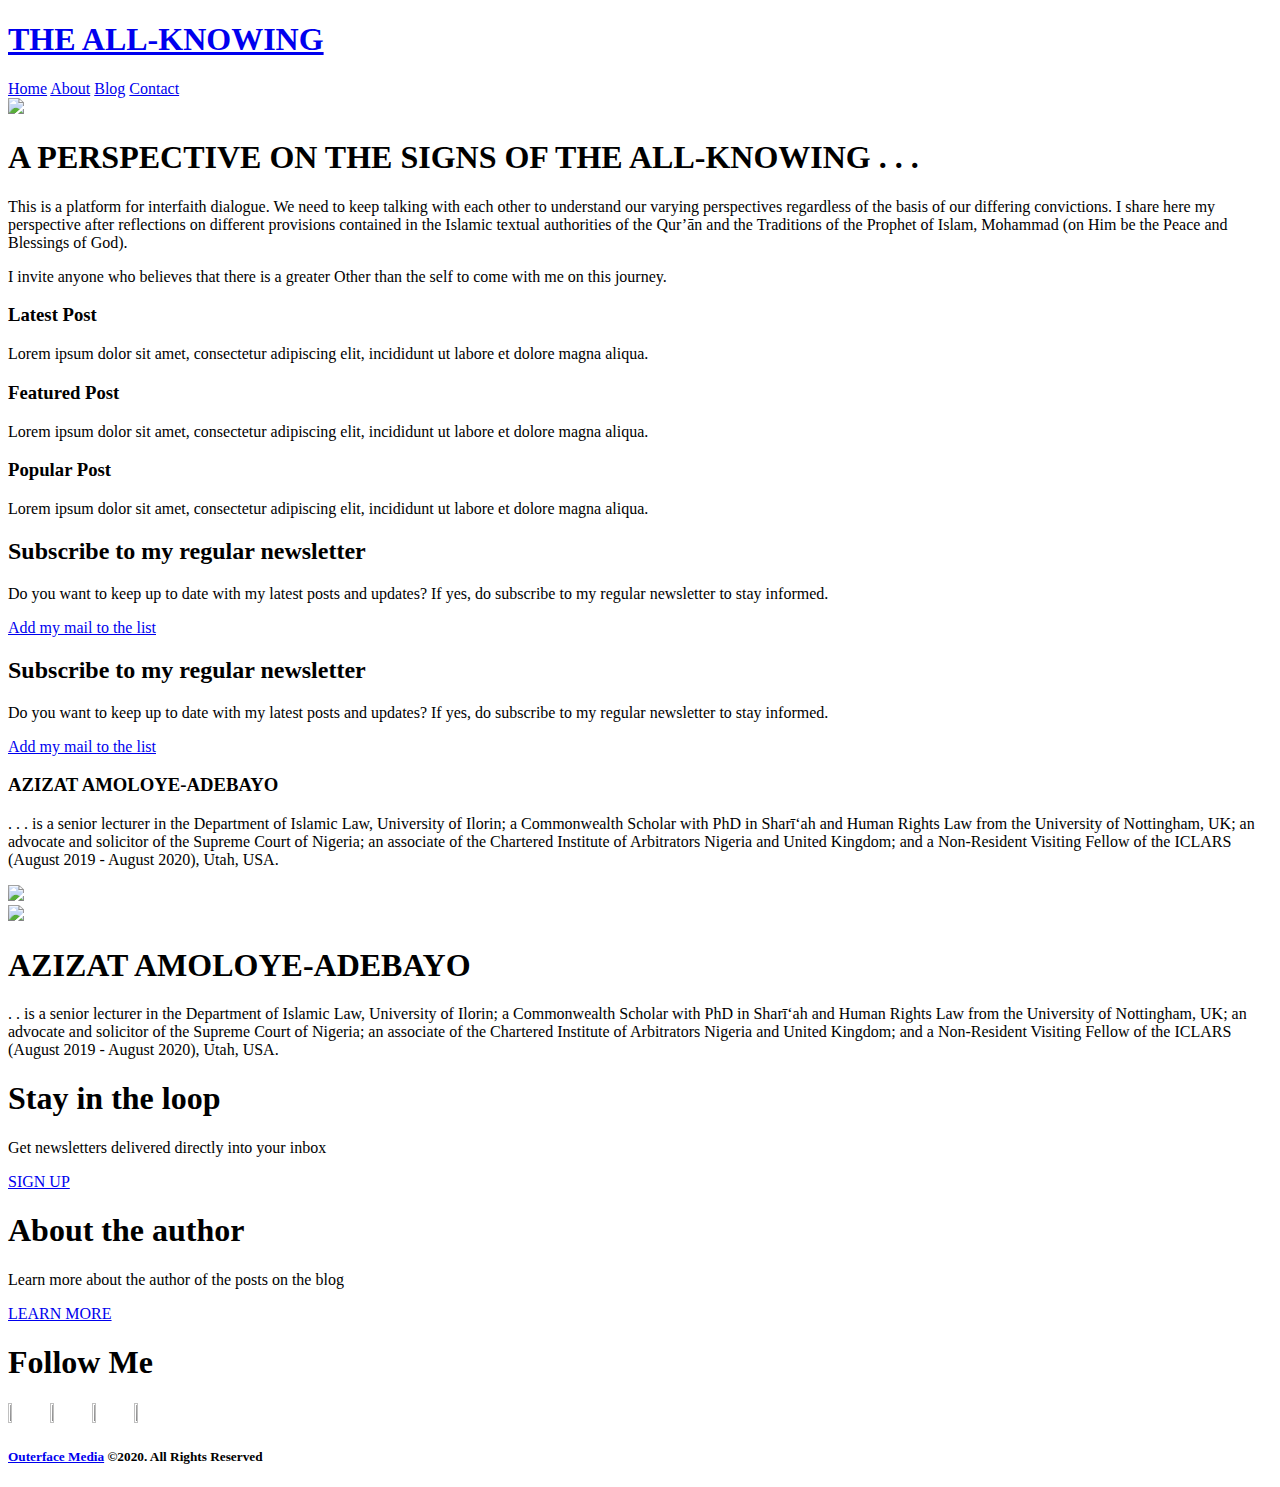
==== index.html @ 74ece154 "Create index.html" ====
<!DOCTYPE html>
<html>
	<head>
		<meta charset="UTF-8">
		<title>The All Knowing</title>
		<meta name="viewport" content="width=device-width, initial-scale=1">
		<link rel="stylesheet" href="https://fonts.googleapis.com/css?family=Rakkas|Roboto+Slab">
        <link rel="stylesheet" href="styles/reset.css">
		<link rel="stylesheet" href="styles/-debug.css">
		<link rel="stylesheet" href="styles/index.css">

	</head>

    <body>
		
		<div class="header">

			<h1><a href="default" class="logo">THE ALL-KNOWING</a></h1>

			<div class="header-right">
				<a class="active" href="#home">Home</a>
				<a href="about.html">About</a>
				<a href="#blog">Blog</a>
				<a href="contact.html">Contact</a>
			</div>

        </div>
        

        <div class="content">
            
            <div class="container">
				<img src="images/unsplash-featured-image.jpg"/>
			
				<div id="text">
					<h1>A PERSPECTIVE ON THE SIGNS OF THE ALL-KNOWING . . .</h1>
				</div>
			
			</div>


			<div class="welcome-text">
				<p>
				This is a platform for interfaith dialogue. We need to keep talking with each other to understand our varying perspectives regardless of the basis of our differing convictions. 
				I share here my perspective after reflections on different provisions contained in the Islamic textual authorities of the Qur’ān and the Traditions of the Prophet of Islam, 
				Mohammad (on Him be the Peace and Blessings of God).</p> 
				<p>
					I invite anyone who believes that there is a greater Other than the self to come with me on this journey.
				</p>
			</div>


				<div id="blog-posts">
					<span class="item">
						<h3>Latest Post</h3>
							<p>Lorem ipsum dolor sit amet, consectetur adipiscing elit, incididunt ut labore et dolore magna aliqua.</p>
					</span>
				
					<span class="item">
						<h3>Featured Post</h3>
							<p>Lorem ipsum dolor sit amet, consectetur adipiscing elit, incididunt ut labore et dolore magna aliqua.</p>
					</span>
				
					<span class="item">
						<h3>Popular Post</h3>
							<p>Lorem ipsum dolor sit amet, consectetur adipiscing elit, incididunt ut labore et dolore magna aliqua.</p>
					</span>
				</div>


			<div class="subscription" id="desktop">

				<span class="left">
					<h2>Subscribe to my regular newsletter</h2>
					<p>Do you want to keep up to date with my latest posts and updates? If yes, do subscribe to my regular newsletter to stay informed.</p>
				</span>

				<span class="right">
					<a href="#sign-up">Add my mail to the list</a>
				</span>

			</div>

			<div class="subscription" id="mobile">

				<span class="left">
					<h2>Subscribe to my regular newsletter</h2>
					<p>Do you want to keep up to date with my latest posts and updates? If yes, do subscribe to my regular newsletter to stay informed.</p>
					<a href="#sign-up">Add my mail to the list</a>
				</span>

			</div>

			<div class="about-author" id="desktop">
				<span class="left">
					<h3>AZIZAT AMOLOYE-ADEBAYO</h3>
					<p>
						. . . is a senior lecturer in the Department of Islamic Law, University of Ilorin; a Commonwealth Scholar with PhD in Sharī‘ah and Human Rights Law from the University of Nottingham, UK; 
						an advocate and solicitor of the Supreme Court of Nigeria; an associate of the Chartered Institute of Arbitrators Nigeria and United Kingdom; and a Non-Resident Visiting Fellow of the ICLARS (August 2019 - August 2020), Utah, USA.
					</p>
				</span>

				<span class="right">
					<img src="images/azizatamoloyeadebayo.jpg"/>
				</span>
			</div>


			<div class="about-author" id="mobile">

				<span class="right">
					<img src="images/azizatamoloyeadebayo.jpg"/>
				</span>

				<span class="left">
					<h1>AZIZAT AMOLOYE-ADEBAYO</h1>
					<p></p>
						. . is a senior lecturer in the Department of Islamic Law, University of Ilorin; a Commonwealth Scholar with PhD in Sharī‘ah and Human Rights Law from the University of Nottingham, UK; 
						an advocate and solicitor of the Supreme Court of Nigeria; an associate of the Chartered Institute of Arbitrators Nigeria and United Kingdom; and a Non-Resident Visiting Fellow of the ICLARS (August 2019 - August 2020), Utah, USA.
					</p>
				</span>

			</div>

		
		
			<div class="footer">

				<div class="top">

					<span class="left">
						<h1>Stay in the loop</h1>
						<p>Get newsletters delivered directly into your inbox</p>
						<a href="#sign-up">SIGN UP</a>
					</span>

					<span class="right">
						<h1>About the author</h1>
						<p>Learn more about the author of the posts on the blog</p>
						<a href="about.html">LEARN MORE</a>
					</span>

				</div>

				<div id="bottom">
					<h1>Follow Me</h1>

					<span class="social">
						<a href="mailto:theallknowing@gmail.com" target="_blank"><img src="icons/Gmail.svg" width="3%" height="3%"/></a>
						<a href="https://twitter.com/theallknowing" target="_blank"><img src="icons/Twitter.svg" width="3%" height="3%"/></a>
						<a href="https://linkedin.com/theallknowing" target="_blank"><img src="icons/LinkedIN.svg" width="3%" height="3%"/></a>
						<a href="https://zoom.com/custom-link" target="_blank"><img src="icons/Zoom.svg" width="3%" height="3%"/></a>
					</span>

					<div class="copyright">
						<h5>
							<a href="https://outerfacemedia.com" target="_blank" class="logo">Outerface Media</a> &copy2020. All Rights Reserved
						</h5>
					</div>
				</div>

			</div>

		</div>
	</body>
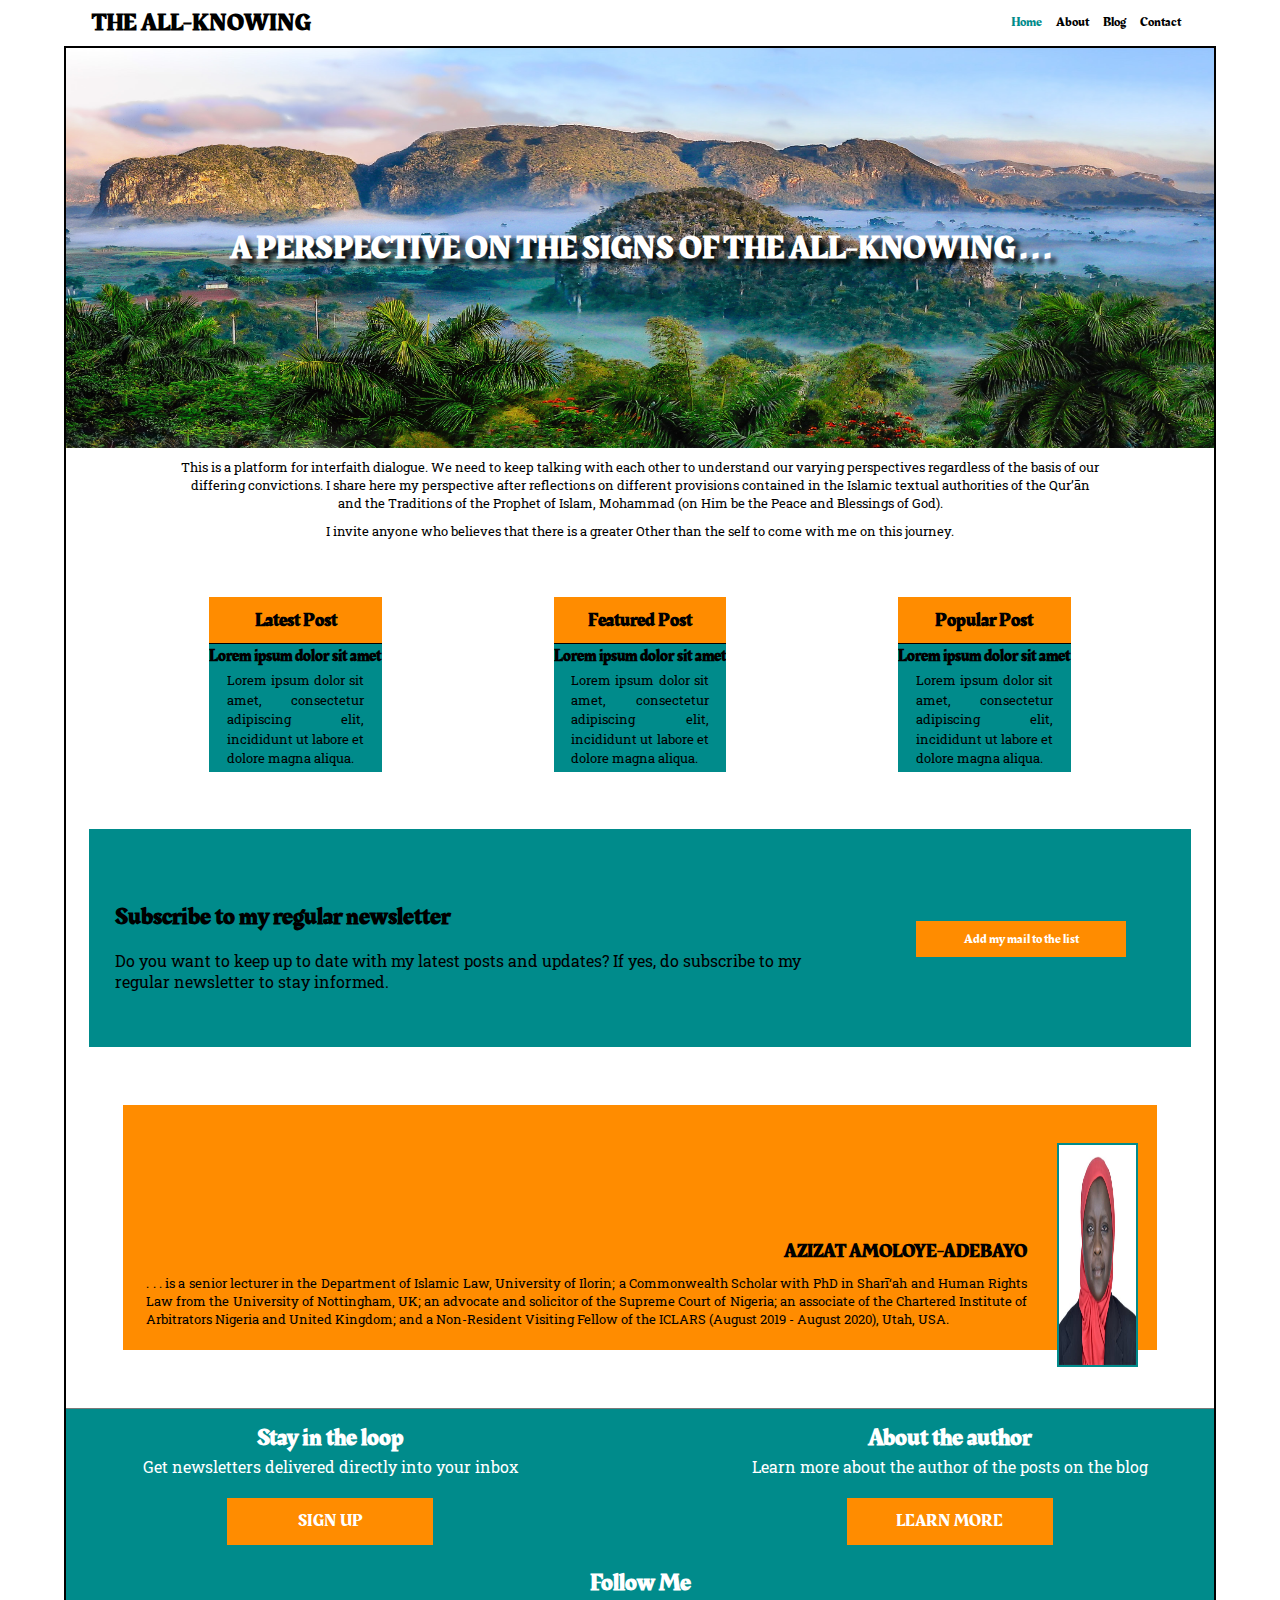
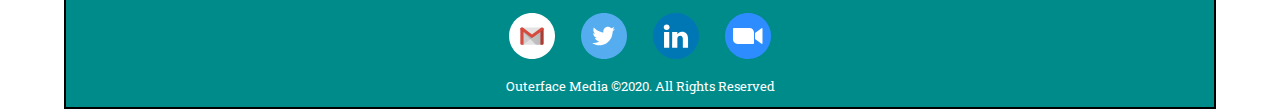
==== commit 550c8c73: "Update index.html" ====
--- a/index.html
+++ b/index.html
@@ -8,7 +8,6 @@
         <link rel="stylesheet" href="styles/reset.css">
 		<link rel="stylesheet" href="styles/-debug.css">
 		<link rel="stylesheet" href="styles/index.css">
-
 	</head>
 
     <body>
@@ -53,16 +52,19 @@
 				<div id="blog-posts">
 					<span class="item">
 						<h3>Latest Post</h3>
+							<h4>Lorem ipsum dolor sit amet</h4>
 							<p>Lorem ipsum dolor sit amet, consectetur adipiscing elit, incididunt ut labore et dolore magna aliqua.</p>
 					</span>
 				
 					<span class="item">
 						<h3>Featured Post</h3>
+							<h4>Lorem ipsum dolor sit amet</h4>
 							<p>Lorem ipsum dolor sit amet, consectetur adipiscing elit, incididunt ut labore et dolore magna aliqua.</p>
 					</span>
 				
 					<span class="item">
 						<h3>Popular Post</h3>
+							<h4>Lorem ipsum dolor sit amet</h4>
 							<p>Lorem ipsum dolor sit amet, consectetur adipiscing elit, incididunt ut labore et dolore magna aliqua.</p>
 					</span>
 				</div>
@@ -129,13 +131,13 @@
 				<div class="top">
 
 					<span class="left">
-						<h1>Stay in the loop</h1>
+						<h2>Stay in the loop</h2>
 						<p>Get newsletters delivered directly into your inbox</p>
 						<a href="#sign-up">SIGN UP</a>
 					</span>
 
 					<span class="right">
-						<h1>About the author</h1>
+						<h2>About the author</h2>
 						<p>Learn more about the author of the posts on the blog</p>
 						<a href="about.html">LEARN MORE</a>
 					</span>
@@ -143,19 +145,19 @@
 				</div>
 
 				<div id="bottom">
-					<h1>Follow Me</h1>
+					<h2>Follow Me</h2>
 
 					<span class="social">
-						<a href="mailto:theallknowing@gmail.com" target="_blank"><img src="icons/Gmail.svg" width="3%" height="3%"/></a>
-						<a href="https://twitter.com/theallknowing" target="_blank"><img src="icons/Twitter.svg" width="3%" height="3%"/></a>
-						<a href="https://linkedin.com/theallknowing" target="_blank"><img src="icons/LinkedIN.svg" width="3%" height="3%"/></a>
-						<a href="https://zoom.com/custom-link" target="_blank"><img src="icons/Zoom.svg" width="3%" height="3%"/></a>
+						<a href="mailto:theallknowing@gmail.com" target="_blank"><img src="icons/Gmail.svg" width="4%" height="4%"/></a>
+						<a href="https://twitter.com/theallknowing" target="_blank"><img src="icons/Twitter.svg" width="4%" height="4%"/></a>
+						<a href="https://linkedin.com/theallknowing" target="_blank"><img src="icons/LinkedIN.svg" width="4%" height="4%"/></a>
+						<a href="https://zoom.com/custom-link" target="_blank"><img src="icons/Zoom.svg" width="4%" height="4%"/></a>
 					</span>
 
 					<div class="copyright">
-						<h5>
+						<p>
 							<a href="https://outerfacemedia.com" target="_blank" class="logo">Outerface Media</a> &copy2020. All Rights Reserved
-						</h5>
+						</p>
 					</div>
 				</div>
 
--- a/styles/index.css
+++ b/styles/index.css
@@ -0,0 +1,492 @@
+body {
+    margin: 0 5%;
+    font-family: 'Rakkas';
+}
+
+
+#mobile {
+    display: none;
+}
+
+        @media screen and (max-width: 500px) {
+            #desktop {
+                display: none;
+            }
+            #mobile {
+                display: block;
+            }
+        }
+
+
+
+.header {
+    align-items: center;
+    overflow: hidden;
+    margin: 0 2%;
+    padding: 5px;
+}
+
+.header-right {
+    float: right;
+    margin: 0;
+    padding: 0;
+}
+
+
+.header-right a:hover {
+    color: darkorange;
+}
+
+
+.header-right a {
+    float: left;
+    color: black;
+    text-align: center;
+    padding: 7px;
+    text-decoration: none;
+    font-size: small;
+}
+
+
+.header a.logo {
+    float: left;
+    margin: 0;
+    padding: 0;
+    font-size: x-large;
+}
+
+
+.header a.active {
+    color: darkcyan;
+}
+
+
+            @media screen and (max-width: 500px) {
+                .header-right a {
+                    float: none;
+                    text-align: center;
+                }
+                .header-right {
+                    display: block;
+                    float: none;
+                    text-align: center;
+                    margin-top: 5%;
+                    margin-bottom: 2%;
+                }
+                .header a.logo {
+                    display: block;
+                    float: unset;
+                    text-align: center;
+                }
+            }
+
+
+.content {
+    margin: 0;
+    color: black;
+    border: black 2px solid;
+}
+
+
+.content h1 {
+    font-family: 'Rakkas';
+}
+
+.content p {
+    font-family: 'Roboto Slab';
+}
+
+.container {
+    width: 100%;
+    height: 400px;
+    position: relative;
+    overflow: hidden;
+    align-items: center;
+ }
+
+
+.container img {
+    width: 100%;
+    height: 100%;
+}
+
+
+.container #text {
+    position: absolute;
+    top: 0; left: 0; right: 0; bottom: 0;
+    display: flex;
+    flex-direction: column;
+    align-items: center;
+    justify-content: center;
+    text-align: center;
+}
+
+.container h1 {
+    color: white;
+    font-family: 'Rakkas';
+    font-size: xx-large;
+    padding: 25px;
+    text-shadow: 5px 5px 5px black;
+}
+
+
+            @media screen and (max-width: 540px) {
+                .container {
+                    height: 250px;
+                }
+            }
+
+
+.welcome-text {
+    color: black;
+    text-align: center;
+    margin: 0 10%;
+}
+
+
+.welcome-text h1 {
+    font-size: medium;
+    padding: 10px;
+}
+
+
+.welcome-text p {
+    text-align: center;
+    font-size: small;
+    margin-top: 10px;
+}
+
+
+            @media screen and (max-width: 540px) {
+                .welcome-text p {
+                    text-align: justify;
+                    text-indent: 20px;
+                }
+            }
+
+
+
+#blog-posts {
+    display: grid;
+    grid-template-columns: auto auto auto;
+    margin: 2% 5%;
+}
+
+
+            @media screen and (max-width: 540px) {
+                #blog-posts {
+                    display: block;
+                }
+            }
+
+.item {
+    margin: 10% 25%;
+    background-color: darkcyan;
+    overflow: hidden;
+}
+
+
+.item h3 {
+    padding: 5%;
+    text-align: center;
+    border-bottom: black 1px solid;
+    background-color: darkorange;
+}
+
+
+.item p {
+    font-size: small;
+    padding: 2% 10%;
+    text-align: justify;
+    font-family: 'Roboto Slab';
+    line-height: 1.5;
+}
+
+
+.item p:hover {
+    text-decoration: underline;
+    cursor: pointer;
+}
+
+
+.subscription {
+    overflow: hidden;
+    padding: 0%;
+    margin: 2%;
+    color: black;
+    background-color: darkcyan;
+    display: flex;
+    align-items: center;
+}
+
+.subscription .right {
+    display: block;
+    width: 30%;
+    float: right;
+    text-align: center;
+    margin: 5% 1%;
+}
+
+
+.subscription a:hover {
+    background-color: darkslategray;
+    color: #87CBAC;
+}
+
+.subscription .left {
+    display: block;
+    width: 70%;
+    margin: 5% 1%;
+    float: left;
+}
+
+        @media screen and (max-width: 500px) {
+            #desktop {
+                display: none;
+            }
+            #mobile {
+                display: block;
+            }
+            .subscription {
+                display: block;
+                margin: 0;
+                padding: 5% 0;
+            }
+            .subscription .left {
+                position: unset;
+                width: 100%;
+                margin: 0%;
+                text-align: center;
+            }
+            .subscription h1 {
+                font-family: 'Segoe UI';
+                margin: 0;
+                text-align: center;
+                text-decoration: underline;
+            }
+            .subscription p {
+                margin-bottom: 5%;
+            }
+        }
+
+ 
+.subscription h2 {
+    padding: 2%;
+}
+
+
+.subscription p {
+    font-size: medium;
+    padding: 0 2%;
+}
+
+
+.subscription a {
+    padding: 2.5% 15%;
+    font-size: small;
+    color: white;
+    background-color: darkorange;
+}
+
+
+.about-author {
+    height: 200px;
+    display: flex;
+    margin: 5%;
+    padding: 2%;
+    background-color: darkorange;
+}
+
+
+.about-author img {
+    border: darkcyan 2px solid;
+    margin-top: 20%;
+    width: 100%;
+    height: 110%;
+}
+
+
+
+.about-author .left {
+    padding-right: 3%;
+    margin-top: auto;
+}
+
+
+
+.about-author h3 {
+    text-align: end;
+    padding-bottom: 1%;
+}
+
+
+        @media screen and (max-width: 540px) {
+            .about-author {
+                height: 450px;
+                overflow: hidden;
+                display: block;
+            }
+            .about-author .left {
+
+            }
+            .about-author .right {
+    
+            }
+            .about-author h1 {
+                text-align: center;
+                font-size: medium;
+            }
+            .about-author img {
+                margin-top: 0;
+            }
+        }
+
+
+
+.about-author .left p {
+    font-size: small;
+    text-align: justify;
+}
+
+
+
+.footer {
+    overflow: hidden;
+    margin: 0%;
+    padding: 1% 0%;
+    border-top: #7A7978 1px solid;
+    color: white;
+    background-color: darkcyan;
+    align-items: center;
+}
+
+
+.footer .top {
+    overflow: hidden;
+    align-items: center;
+    text-align: center;
+    margin: 0% 5%;
+    display: block;
+}
+
+
+.footer .top .left {
+    width: 40%;
+    float: left;
+}
+
+
+.footer .top .right {
+    width: 40%;
+    float: right;
+}
+
+
+
+.footer .top h1 {
+    text-shadow: 5px 5px 5px black;
+    font-size:  calc(0.75em + 1vmin)
+}
+
+
+.footer .top p {
+    font-size: medium;
+    font-family: 'Roboto Slab';
+}
+
+
+.footer .top a {
+    text-align: center;
+    margin: 5% 25%;
+    padding: 2.5%;
+    text-decoration: none;
+    font-size: calc(0.50em + 1vmin);
+    font-family: 'Rakkas';
+    display: block;
+    background-color: darkorange;
+}
+
+
+.footer .top a:hover {
+    color: #87CBAC;
+    background-color: darkslategray;
+}
+
+
+.footer #bottom {
+    display: block;
+    text-align: center;
+}
+
+
+.footer #bottom h1 {
+    font-family: 'Segoe UI';
+    font-size: calc(0.50em + 1vmin);
+    text-shadow: 5px 5px 5px black;
+}
+
+
+.footer #bottom p {
+    padding: 0;
+    font-family: 'Roboto Slab';
+    font-size: calc(0.25em + 1vmin);
+}
+
+
+.footer .logo:hover {
+    text-decoration: underline;
+}
+
+.social img {
+    padding: 1%;
+    transition: transform .2s;
+}
+
+
+.social img:hover {
+    transform: scale(1.2);
+}
+
+
+            @media screen and (max-width: 500px) {
+                .footer .top {
+                    display: block;
+                }
+                .footer .top .left {
+                    width: 100%;
+                }
+                .footer .top .right {
+                    width: 100%;
+                }
+            }
+
+
+.copyright .logo:hover {
+    text-decoration: underline;
+}
+
+.copyright {
+    text-align: center;
+    font-family: 'Roboto Slab';
+}
+
+.copyright a {
+    color: unset;
+    text-decoration: unset;
+}
+
+.copyright h5::before {
+    content: '';
+    display: block;
+    margin: 0 auto;
+    width: 10%;
+    padding-bottom: 5px;
+    border-top: darkorange 2px solid;
+}
+
+
+            @media screen and (max-width: 540px) {
+                .copyright::before {
+                    width: 35%;
+                }
+            }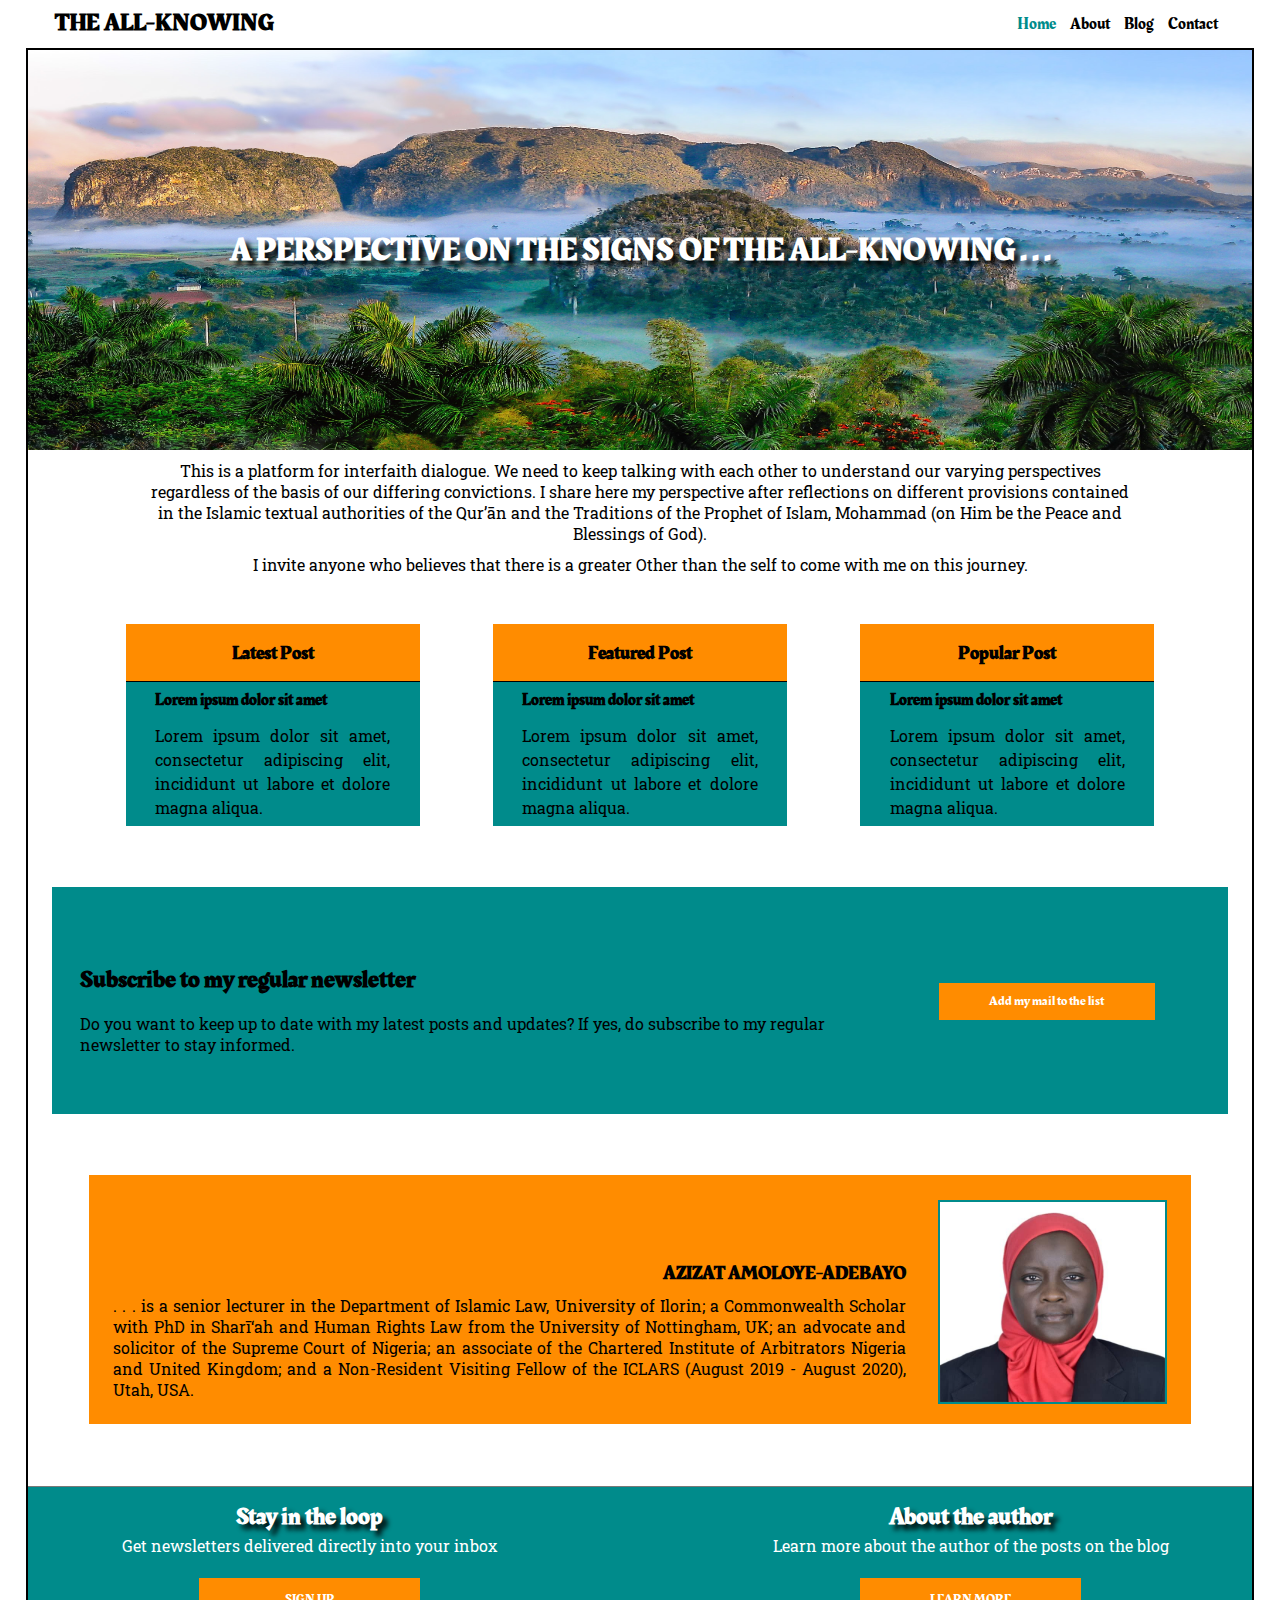
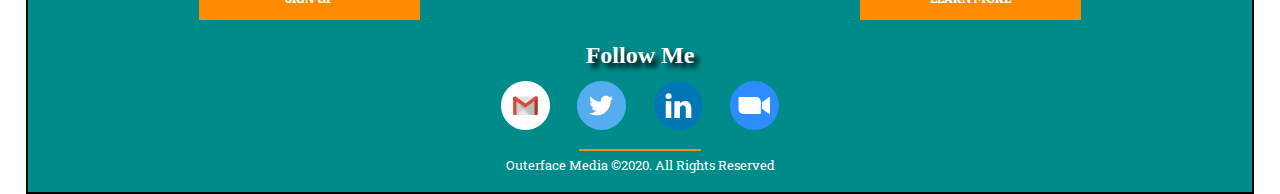
==== commit b6cfe6a7: "Update index.html" ====
--- a/index.html
+++ b/index.html
@@ -115,8 +115,8 @@
 				</span>
 
 				<span class="left">
-					<h1>AZIZAT AMOLOYE-ADEBAYO</h1>
-					<p></p>
+					<h3>AZIZAT AMOLOYE-ADEBAYO</h3>
+					<p>
 						. . is a senior lecturer in the Department of Islamic Law, University of Ilorin; a Commonwealth Scholar with PhD in Sharī‘ah and Human Rights Law from the University of Nottingham, UK; 
 						an advocate and solicitor of the Supreme Court of Nigeria; an associate of the Chartered Institute of Arbitrators Nigeria and United Kingdom; and a Non-Resident Visiting Fellow of the ICLARS (August 2019 - August 2020), Utah, USA.
 					</p>
--- a/styles/index.css
+++ b/styles/index.css
@@ -1,5 +1,5 @@
 body {
-    margin: 0 5%;
+    margin: 0 2%;
     font-family: 'Rakkas';
 }
 
@@ -8,15 +8,10 @@
     display: none;
 }
 
-        @media screen and (max-width: 500px) {
-            #desktop {
-                display: none;
-            }
-            #mobile {
-                display: block;
-            }
-        }
-
+
+a {
+    font-size: small;
+}    
 
 
 .header {
@@ -44,7 +39,7 @@
     text-align: center;
     padding: 7px;
     text-decoration: none;
-    font-size: small;
+    font-size: medium;
 }
 
 
@@ -61,7 +56,7 @@
 }
 
 
-            @media screen and (max-width: 500px) {
+            @media screen and (max-width: 540px) {
                 .header-right a {
                     float: none;
                     text-align: center;
@@ -100,9 +95,8 @@
     width: 100%;
     height: 400px;
     position: relative;
-    overflow: hidden;
     align-items: center;
- }
+}
 
 
 .container img {
@@ -124,7 +118,6 @@
 .container h1 {
     color: white;
     font-family: 'Rakkas';
-    font-size: xx-large;
     padding: 25px;
     text-shadow: 5px 5px 5px black;
 }
@@ -145,14 +138,12 @@
 
 
 .welcome-text h1 {
-    font-size: medium;
     padding: 10px;
 }
 
 
 .welcome-text p {
     text-align: center;
-    font-size: small;
     margin-top: 10px;
 }
 
@@ -169,20 +160,20 @@
 #blog-posts {
     display: grid;
     grid-template-columns: auto auto auto;
-    margin: 2% 5%;
+    margin: 1% 5%;
 }
 
 
             @media screen and (max-width: 540px) {
                 #blog-posts {
                     display: block;
+                    margin: 1% 20%;
                 }
             }
 
 .item {
-    margin: 10% 25%;
+    margin: 10%;
     background-color: darkcyan;
-    overflow: hidden;
 }
 
 
@@ -194,8 +185,11 @@
 }
 
 
+.item h4 {
+    padding: 2% 10%;
+}
+
 .item p {
-    font-size: small;
     padding: 2% 10%;
     text-align: justify;
     font-family: 'Roboto Slab';
@@ -210,7 +204,6 @@
 
 
 .subscription {
-    overflow: hidden;
     padding: 0%;
     margin: 2%;
     color: black;
@@ -240,7 +233,7 @@
     float: left;
 }
 
-        @media screen and (max-width: 500px) {
+        @media screen and (max-width: 540px) {
             #desktop {
                 display: none;
             }
@@ -251,6 +244,8 @@
                 display: block;
                 margin: 0;
                 padding: 5% 0;
+                width: 100%;
+                overflow: hidden;
             }
             .subscription .left {
                 position: unset;
@@ -276,14 +271,12 @@
 
 
 .subscription p {
-    font-size: medium;
     padding: 0 2%;
 }
 
 
 .subscription a {
     padding: 2.5% 15%;
-    font-size: small;
     color: white;
     background-color: darkorange;
 }
@@ -300,9 +293,8 @@
 
 .about-author img {
     border: darkcyan 2px solid;
-    margin-top: 20%;
-    width: 100%;
-    height: 110%;
+    width: 225px;
+    height: 100%;
 }
 
 
@@ -319,6 +311,13 @@
     padding-bottom: 1%;
 }
 
+
+                
+        @media screen and (max-width: 768px) {
+            .about-author img {
+                width: 150px;
+            }
+        }
 
         @media screen and (max-width: 540px) {
             .about-author {
@@ -337,21 +336,26 @@
                 font-size: medium;
             }
             .about-author img {
+                display: block;
                 margin-top: 0;
+                width: 225px;
+                height: 225px;
+                margin-left: auto;
+                margin-right: auto;
             }
         }
 
 
 
+
+
 .about-author .left p {
-    font-size: small;
     text-align: justify;
 }
 
 
 
 .footer {
-    overflow: hidden;
     margin: 0%;
     padding: 1% 0%;
     border-top: #7A7978 1px solid;
@@ -383,14 +387,12 @@
 
 
 
-.footer .top h1 {
+.footer .top h2 {
     text-shadow: 5px 5px 5px black;
-    font-size:  calc(0.75em + 1vmin)
 }
 
 
 .footer .top p {
-    font-size: medium;
     font-family: 'Roboto Slab';
 }
 
@@ -400,7 +402,6 @@
     margin: 5% 25%;
     padding: 2.5%;
     text-decoration: none;
-    font-size: calc(0.50em + 1vmin);
     font-family: 'Rakkas';
     display: block;
     background-color: darkorange;
@@ -419,9 +420,8 @@
 }
 
 
-.footer #bottom h1 {
+.footer #bottom h2 {
     font-family: 'Segoe UI';
-    font-size: calc(0.50em + 1vmin);
     text-shadow: 5px 5px 5px black;
 }
 
@@ -429,7 +429,6 @@
 .footer #bottom p {
     padding: 0;
     font-family: 'Roboto Slab';
-    font-size: calc(0.25em + 1vmin);
 }
 
 
@@ -448,7 +447,7 @@
 }
 
 
-            @media screen and (max-width: 500px) {
+            @media screen and (max-width: 540px) {
                 .footer .top {
                     display: block;
                 }
@@ -468,6 +467,7 @@
 .copyright {
     text-align: center;
     font-family: 'Roboto Slab';
+    padding-bottom: 5px;
 }
 
 .copyright a {
@@ -475,7 +475,11 @@
     text-decoration: unset;
 }
 
-.copyright h5::before {
+.copyright p {
+    font-size: small;
+}
+
+.copyright p::before {
     content: '';
     display: block;
     margin: 0 auto;
@@ -489,4 +493,35 @@
                 .copyright::before {
                     width: 35%;
                 }
-            }+            }
+
+
+
+/* To display text legibly in Tablets and iPads */
+
+@media screen and (max-width: 768px) {
+    p {
+        font-size: medium;
+    }
+    a {
+        font-size: small;
+    }
+    .copyright p {
+        font-size: small;
+    }
+}
+
+
+
+
+@media screen and (max-width: 540px) {
+    #desktop {
+        display: none;
+    }
+    #mobile {
+        display: block;
+    }
+    p, a {
+        font-size: small;
+    }
+}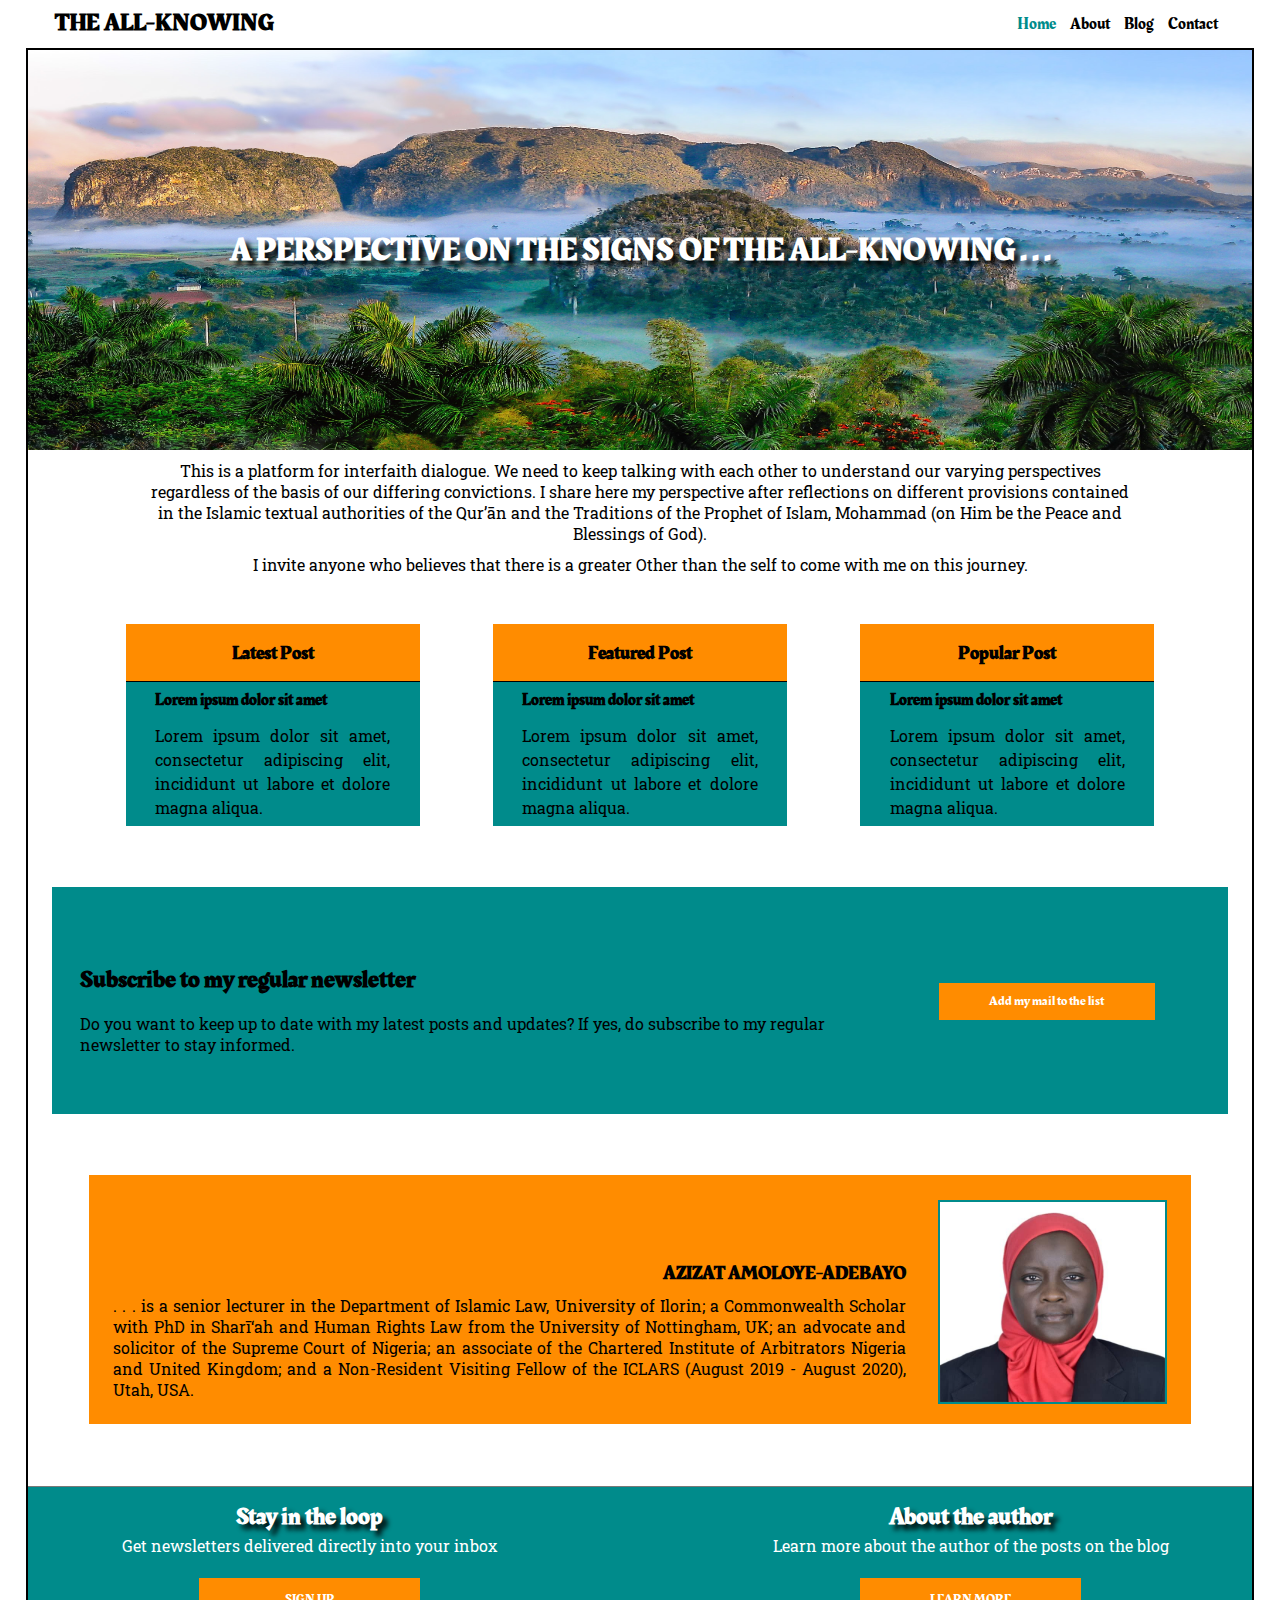
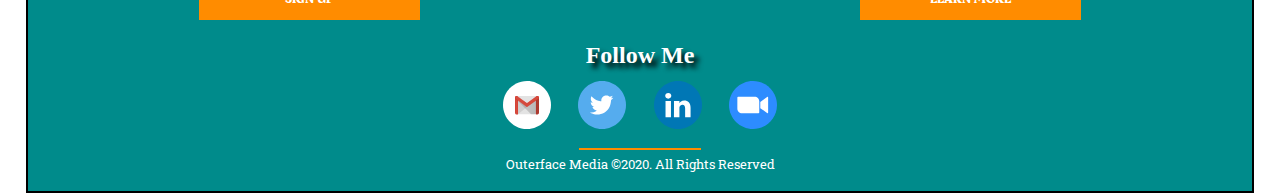
==== commit baa1557b: "Update index.html" ====
--- a/index.html
+++ b/index.html
@@ -148,10 +148,10 @@
 					<h2>Follow Me</h2>
 
 					<span class="social">
-						<a href="mailto:theallknowing@gmail.com" target="_blank"><img src="icons/Gmail.svg" width="4%" height="4%"/></a>
-						<a href="https://twitter.com/theallknowing" target="_blank"><img src="icons/Twitter.svg" width="4%" height="4%"/></a>
-						<a href="https://linkedin.com/theallknowing" target="_blank"><img src="icons/LinkedIN.svg" width="4%" height="4%"/></a>
-						<a href="https://zoom.com/custom-link" target="_blank"><img src="icons/Zoom.svg" width="4%" height="4%"/></a>
+						<a href="mailto:theallknowing@gmail.com" target="_blank"><img src="icons/Gmail.svg"/></a>
+						<a href="https://twitter.com/theallknowing" target="_blank"><img src="icons/Twitter.svg"/></a>
+						<a href="https://linkedin.com/theallknowing" target="_blank"><img src="icons/LinkedIN.svg"/></a>
+						<a href="https://zoom.com/custom-link" target="_blank"><img src="icons/Zoom.svg"/></a>
 					</span>
 
 					<div class="copyright">
--- a/styles/index.css
+++ b/styles/index.css
@@ -321,7 +321,7 @@
 
         @media screen and (max-width: 540px) {
             .about-author {
-                height: 450px;
+                height: fit-content;
                 overflow: hidden;
                 display: block;
             }
@@ -331,7 +331,7 @@
             .about-author .right {
     
             }
-            .about-author h1 {
+            .about-author h3 {
                 text-align: center;
                 font-size: medium;
             }
